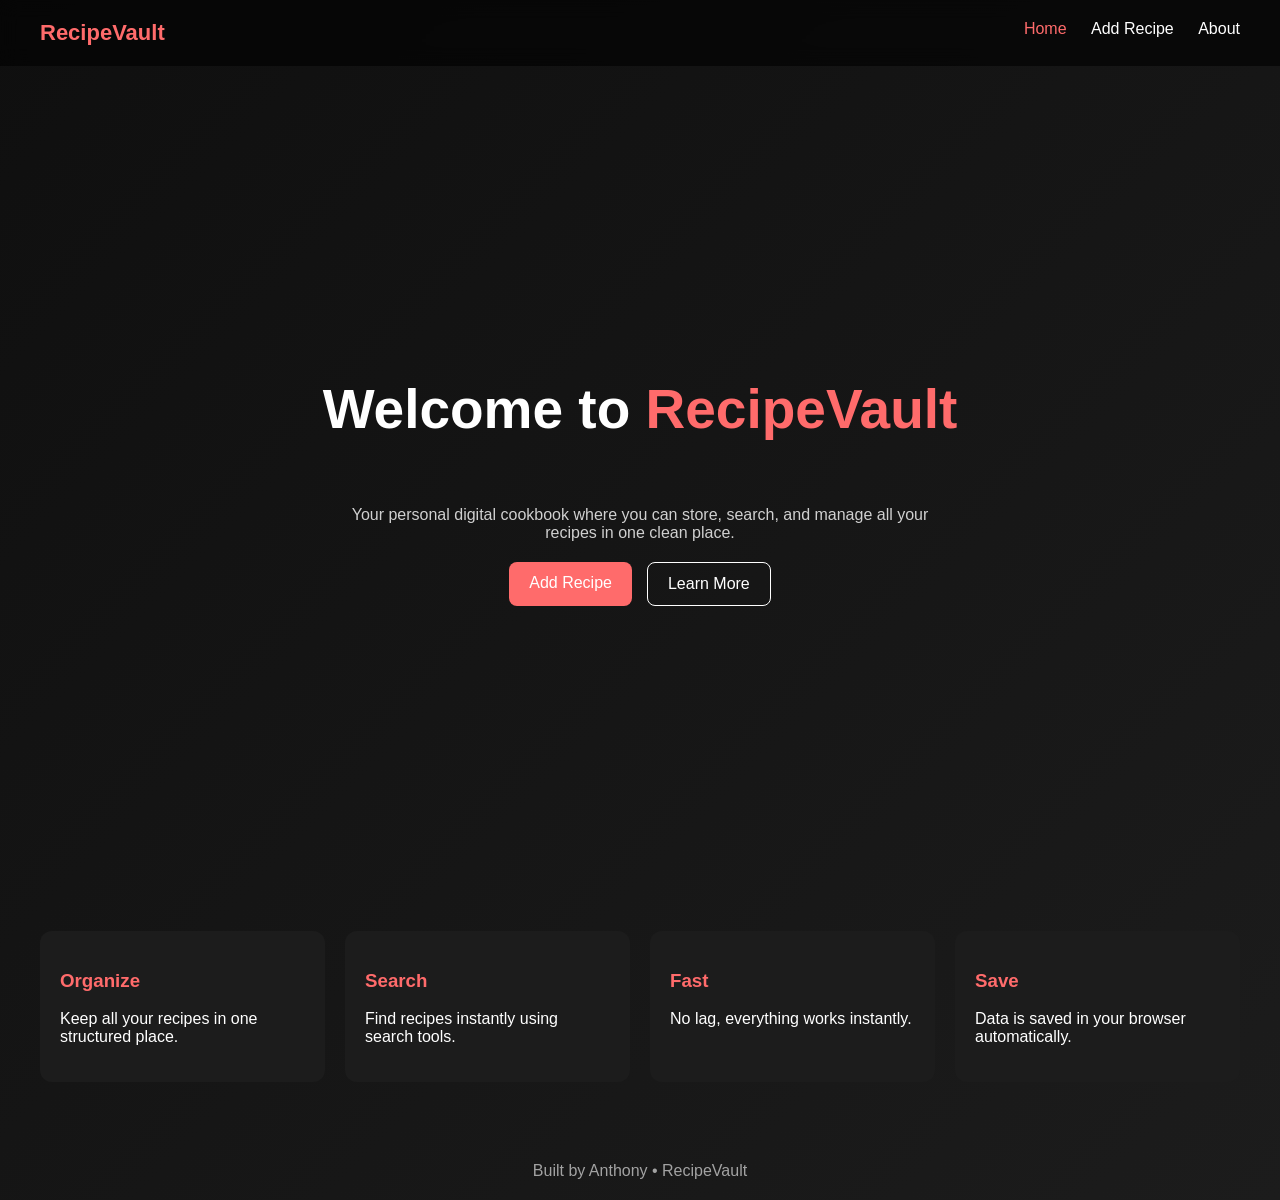
==== index.html @ 1d3d73d4 "Add initial HTML, CSS, and JavaScript files for RecipeVault" ====
<!DOCTYPE html>
<html lang="en">
<head>
  <title>RecipeVault</title>
  <link rel="stylesheet" href="styles.css" />
</head>
<body>

  <nav>
    <div class="logo">RecipeVault</div>
    <div>
      <a href="index.html" class="active">Home</a>
      <a href="add-recipe.html">Add Recipe</a>
      <a href="about.html">About</a>
    </div>
  </nav>

  <section class="hero">
    <h1>Welcome to <span>RecipeVault</span></h1>
    <p>
      Your personal digital cookbook where you can store, search, and manage all your recipes in one clean place.
    </p>

    <div class="buttons">
      <a href="add-recipe.html" class="btn btn-primary">Add Recipe</a>
      <a href="about.html" class="btn btn-secondary">Learn More</a>
    </div>
  </section>

  <section class="features">

    <div class="card">
      <h3>Organize</h3>
      <p>Keep all your recipes in one structured place.</p>
    </div>

    <div class="card">
      <h3>Search</h3>
      <p>Find recipes instantly using search tools.</p>
    </div>

    <div class="card">
      <h3>Fast</h3>
      <p>No lag, everything works instantly.</p>
    </div>

    <div class="card">
      <h3>Save</h3>
      <p>Data is saved in your browser automatically.</p>
    </div>

  </section>

  <footer>
    Built by Anthony • RecipeVault
  </footer>

  <script src="script.js"></script>
</body>
</html>
---- styles.css ----
body {
  margin: 0;
  font-family: Arial, sans-serif;
  background: linear-gradient(135deg, #0f0f0f, #1c1c1c);
  color: white;
}

nav {
  display: flex;
  justify-content: space-between;
  padding: 20px 40px;
  background: rgba(0,0,0,0.6);
  backdrop-filter: blur(10px);
  position: sticky;
  top: 0;
}

nav .logo {
  color: #ff6b6b;
  font-weight: bold;
  font-size: 22px;
}

nav a {
  color: white;
  text-decoration: none;
  margin-left: 20px;
}

nav a:hover {
  color: #ff6b6b;
}

nav a.active {
  color: #ff6b6b;
}

.hero {
  height: 85vh;
  display: flex;
  flex-direction: column;
  justify-content: center;
  align-items: center;
  text-align: center;
  padding: 20px;
}

.hero h1 {
  font-size: 55px;
}

.hero h1 span {
  color: #ff6b6b;
}

.hero p {
  max-width: 600px;
  opacity: 0.8;
  margin: 20px 0;
}

.buttons {
  display: flex;
  gap: 15px;
}

.btn {
  padding: 12px 20px;
  border-radius: 8px;
  text-decoration: none;
  color: white;
}

.btn-primary {
  background: #ff6b6b;
}

.btn-primary:hover {
  background: #ff4b4b;
}

.btn-secondary {
  border: 1px solid white;
}

.btn-secondary:hover {
  background: white;
  color: black;
}

.features {
  display: grid;
  grid-template-columns: repeat(auto-fit, minmax(220px, 1fr));
  gap: 20px;
  padding: 60px 40px;
}

.card {
  background: #1c1c1c;
  padding: 20px;
  border-radius: 12px;
  transition: 0.3s;
}

.card:hover {
  transform: translateY(-5px);
  background: #262626;
}

.card h3 {
  color: #ff6b6b;
}

footer {
  text-align: center;
  padding: 20px;
  opacity: 0.6;
}
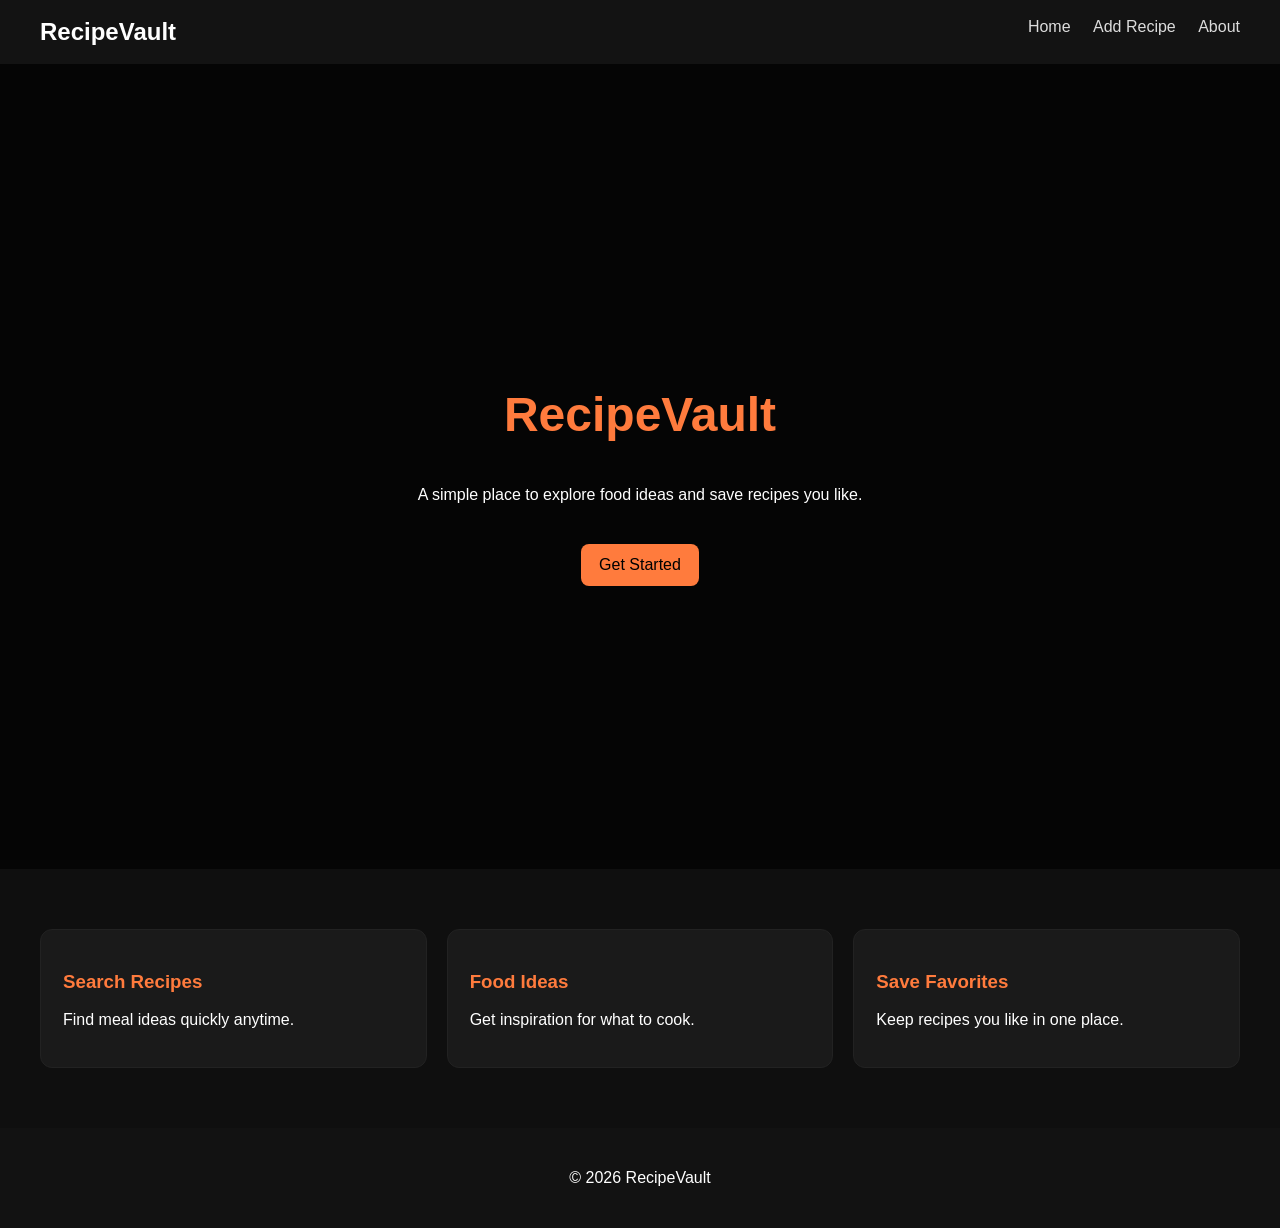
==== commit 414df764: "Refactor index.html, index.js, and styles.css for improved layout and functionality" ====
--- a/index.html
+++ b/index.html
@@ -2,59 +2,55 @@
 <html lang="en">
 <head>
   <title>RecipeVault</title>
-  <link rel="stylesheet" href="styles.css" />
+  <link rel="stylesheet" href="styles.css">
 </head>
 <body>
 
-  <nav>
-    <div class="logo">RecipeVault</div>
-    <div>
-      <a href="index.html" class="active">Home</a>
-      <a href="add-recipe.html">Add Recipe</a>
-      <a href="about.html">About</a>
-    </div>
-  </nav>
+<div class="page-fade"></div>
 
-  <section class="hero">
-    <h1>Welcome to <span>RecipeVault</span></h1>
-    <p>
-      Your personal digital cookbook where you can store, search, and manage all your recipes in one clean place.
+<nav>
+  <h2>RecipeVault</h2>
+  <div>
+    <a href="index.html">Home</a>
+    <a href="add-recipe.html">Add Recipe</a>
+    <a href="about.html">About</a>
+  </div>
+</nav>
+
+<section class="hero">
+  <div class="hero-box">
+    <h1 class="fade">RecipeVault</h1>
+    <p class="fade">
+      A simple place to explore food ideas and save recipes you like.
     </p>
 
-    <div class="buttons">
-      <a href="add-recipe.html" class="btn btn-primary">Add Recipe</a>
-      <a href="about.html" class="btn btn-secondary">Learn More</a>
-    </div>
-  </section>
+    <a href="add-recipe.html" class="btn fade">Get Started</a>
+  </div>
+</section>
 
-  <section class="features">
+<section class="features">
 
-    <div class="card">
-      <h3>Organize</h3>
-      <p>Keep all your recipes in one structured place.</p>
-    </div>
+  <div class="card slide">
+    <h3>Search Recipes</h3>
+    <p>Find meal ideas quickly anytime.</p>
+  </div>
 
-    <div class="card">
-      <h3>Search</h3>
-      <p>Find recipes instantly using search tools.</p>
-    </div>
+  <div class="card slide">
+    <h3>Food Ideas</h3>
+    <p>Get inspiration for what to cook.</p>
+  </div>
 
-    <div class="card">
-      <h3>Fast</h3>
-      <p>No lag, everything works instantly.</p>
-    </div>
+  <div class="card slide">
+    <h3>Save Favorites</h3>
+    <p>Keep recipes you like in one place.</p>
+  </div>
 
-    <div class="card">
-      <h3>Save</h3>
-      <p>Data is saved in your browser automatically.</p>
-    </div>
+</section>
 
-  </section>
+<footer>
+  <p>© 2026 RecipeVault</p>
+</footer>
 
-  <footer>
-    Built by Anthony • RecipeVault
-  </footer>
-
-  <script src="script.js"></script>
+<script src="index.js"></script>
 </body>
 </html>
--- a/styles.css
+++ b/styles.css
@@ -1,91 +1,103 @@
 body {
   margin: 0;
   font-family: Arial, sans-serif;
-  background: linear-gradient(135deg, #0f0f0f, #1c1c1c);
+  background: #0f0f0f;
   color: white;
+  overflow-x: hidden;
+}
+
+.page-fade {
+  position: fixed;
+  width: 100%;
+  height: 100%;
+  background: #0f0f0f;
+  z-index: 999;
+  animation: fadeOut 0.8s forwards;
+}
+
+@keyframes fadeOut {
+  to {
+    opacity: 0;
+    visibility: hidden;
+  }
 }
 
 nav {
   display: flex;
   justify-content: space-between;
-  padding: 20px 40px;
-  background: rgba(0,0,0,0.6);
-  backdrop-filter: blur(10px);
+  padding: 18px 40px;
+  background: rgba(20, 20, 20, 0.9);
   position: sticky;
   top: 0;
 }
 
-nav .logo {
-  color: #ff6b6b;
-  font-weight: bold;
-  font-size: 22px;
+nav h2 {
+  margin: 0;
 }
 
 nav a {
-  color: white;
+  color: #ddd;
+  margin-left: 18px;
   text-decoration: none;
-  margin-left: 20px;
 }
 
 nav a:hover {
-  color: #ff6b6b;
-}
-
-nav a.active {
-  color: #ff6b6b;
+  color: #ff7b3d;
 }
 
 .hero {
   height: 85vh;
   display: flex;
-  flex-direction: column;
   justify-content: center;
   align-items: center;
   text-align: center;
   padding: 20px;
+
+  background-image: url("https://images.unsplash.com/photo-1504674900247-0877df9cc836");
+  background-size: cover;
+  background-position: center;
+  position: relative;
+}
+
+.hero::before {
+  content: "";
+  position: absolute;
+  top: 0;
+  left: 0;
+  width: 100%;
+  height: 100%;
+  background: rgba(0,0,0,0.65);
+}
+
+.hero-box {
+  position: relative;
+  max-width: 600px;
+  z-index: 2;
 }
 
 .hero h1 {
-  font-size: 55px;
-}
-
-.hero h1 span {
-  color: #ff6b6b;
+  font-size: 48px;
+  color: #ff7b3d;
 }
 
 .hero p {
-  max-width: 600px;
   opacity: 0.8;
-  margin: 20px 0;
-}
-
-.buttons {
-  display: flex;
-  gap: 15px;
+  line-height: 1.6;
 }
 
 .btn {
-  padding: 12px 20px;
+  display: inline-block;
+  margin-top: 20px;
+  padding: 12px 18px;
+  background: #ff7b3d;
+  color: black;
+  text-decoration: none;
   border-radius: 8px;
-  text-decoration: none;
-  color: white;
+  transition: 0.3s;
 }
 
-.btn-primary {
-  background: #ff6b6b;
-}
-
-.btn-primary:hover {
-  background: #ff4b4b;
-}
-
-.btn-secondary {
-  border: 1px solid white;
-}
-
-.btn-secondary:hover {
-  background: white;
-  color: black;
+.btn:hover {
+  transform: scale(1.05);
 }
 
 .features {
@@ -96,23 +108,55 @@
 }
 
 .card {
-  background: #1c1c1c;
-  padding: 20px;
+  background: #1a1a1a;
+  padding: 22px;
   border-radius: 12px;
+  border: 1px solid #222;
   transition: 0.3s;
 }
 
 .card:hover {
-  transform: translateY(-5px);
-  background: #262626;
+  transform: translateY(-6px);
+  border-color: #ff7b3d;
 }
 
 .card h3 {
-  color: #ff6b6b;
+  color: #ff7b3d;
 }
 
 footer {
   text-align: center;
-  padding: 20px;
-  opacity: 0.6;
+  padding: 25px;
+  background: #121212;
+}
+
+.small {
+  font-size: 12px;
+  opacity: 0.5;
+}
+
+.fade {
+  opacity: 0;
+  animation: fadeIn 1s forwards;
+}
+
+.fade:nth-child(2) {
+  animation-delay: 0.3s;
+}
+
+@keyframes fadeIn {
+  to {
+    opacity: 1;
+  }
+}
+
+.slide {
+  opacity: 0;
+  transform: translateY(25px);
+  transition: 0.6s ease;
+}
+
+.slide.show {
+  opacity: 1;
+  transform: translateY(0);
 }
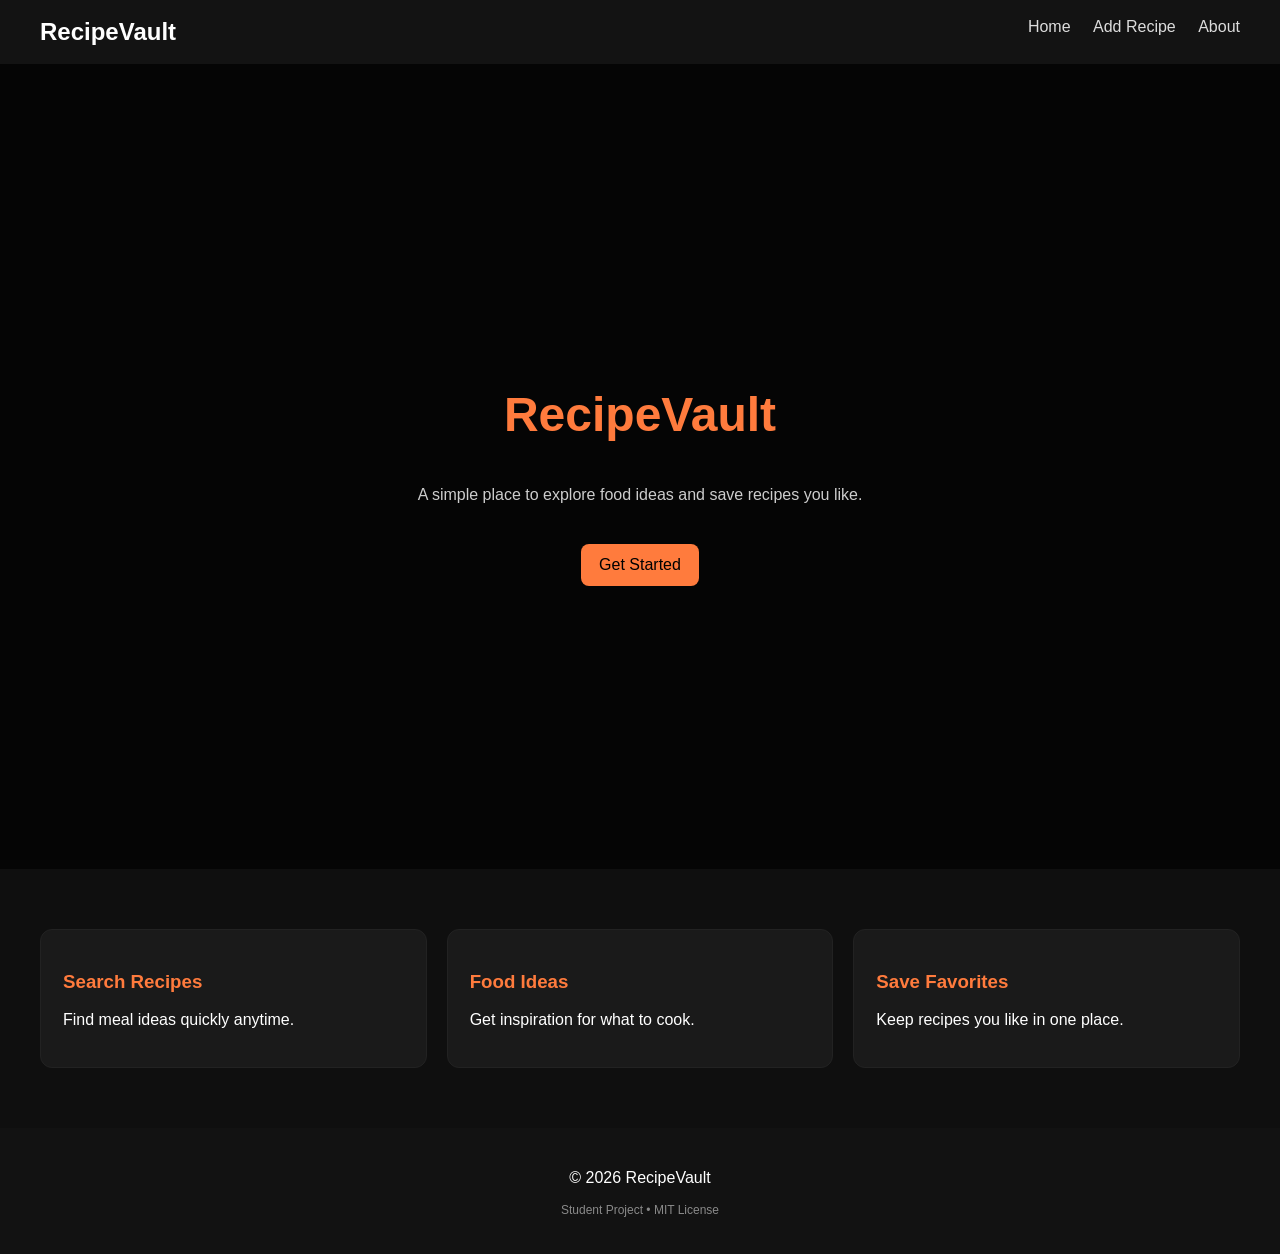
==== commit 226c5b41: "Refactor index.html and index.js for improved structure and functionality" ====
--- a/index.html
+++ b/index.html
@@ -1,15 +1,17 @@
 <!DOCTYPE html>
 <html lang="en">
 <head>
+  <meta charset="UTF-8">
   <title>RecipeVault</title>
   <link rel="stylesheet" href="styles.css">
 </head>
 <body>
 
-<div class="page-fade"></div>
+<div class="page-loader"></div>
 
 <nav>
-  <h2>RecipeVault</h2>
+  <h2 class="logo" onclick="reloadPage()">RecipeVault</h2>
+
   <div>
     <a href="index.html">Home</a>
     <a href="add-recipe.html">Add Recipe</a>
@@ -19,28 +21,28 @@
 
 <section class="hero">
   <div class="hero-box">
-    <h1 class="fade">RecipeVault</h1>
-    <p class="fade">
+    <h1>RecipeVault</h1>
+    <p>
       A simple place to explore food ideas and save recipes you like.
     </p>
 
-    <a href="add-recipe.html" class="btn fade">Get Started</a>
+    <a href="add-recipe.html" class="btn">Get Started</a>
   </div>
 </section>
 
 <section class="features">
 
-  <div class="card slide">
+  <div class="card">
     <h3>Search Recipes</h3>
     <p>Find meal ideas quickly anytime.</p>
   </div>
 
-  <div class="card slide">
+  <div class="card">
     <h3>Food Ideas</h3>
     <p>Get inspiration for what to cook.</p>
   </div>
 
-  <div class="card slide">
+  <div class="card">
     <h3>Save Favorites</h3>
     <p>Keep recipes you like in one place.</p>
   </div>
@@ -49,8 +51,9 @@
 
 <footer>
   <p>© 2026 RecipeVault</p>
+  <p class="small">Student Project • MIT License</p>
 </footer>
 
-<script src="index.js"></script>
+<script src="script.js"></script>
 </body>
 </html>
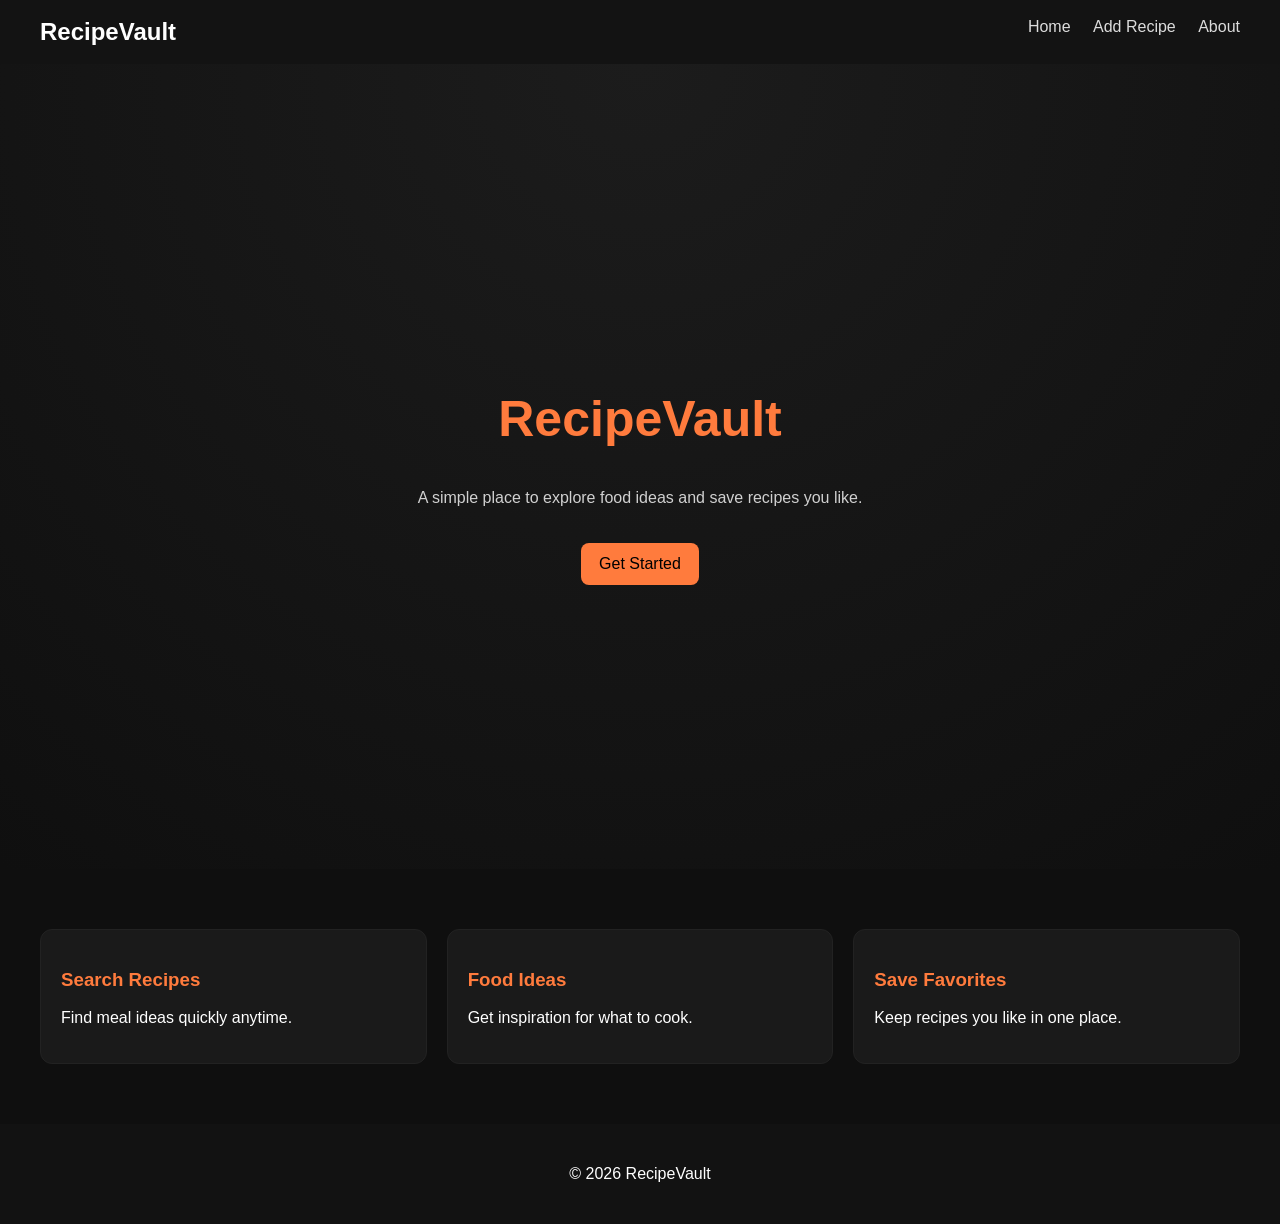
==== commit 5e5676c9: "Refactor index.html and index.js for improved functionality and structure; update styles.css for enh" ====
--- a/index.html
+++ b/index.html
@@ -1,7 +1,6 @@
 <!DOCTYPE html>
 <html lang="en">
 <head>
-  <meta charset="UTF-8">
   <title>RecipeVault</title>
   <link rel="stylesheet" href="styles.css">
 </head>
@@ -51,9 +50,8 @@
 
 <footer>
   <p>© 2026 RecipeVault</p>
-  <p class="small">Student Project • MIT License</p>
 </footer>
 
-<script src="script.js"></script>
+<script src="index.js"></script>
 </body>
 </html>
--- a/styles.css
+++ b/styles.css
@@ -3,16 +3,17 @@
   font-family: Arial, sans-serif;
   background: #0f0f0f;
   color: white;
-  overflow-x: hidden;
+  opacity: 1;
+  transition: opacity 0.3s ease;
 }
 
-.page-fade {
+.page-loader {
   position: fixed;
   width: 100%;
   height: 100%;
   background: #0f0f0f;
   z-index: 999;
-  animation: fadeOut 0.8s forwards;
+  animation: fadeOut 0.6s forwards;
 }
 
 @keyframes fadeOut {
@@ -31,8 +32,15 @@
   top: 0;
 }
 
-nav h2 {
+.logo {
   margin: 0;
+  cursor: pointer;
+  transition: 0.3s;
+}
+
+.logo:hover {
+  color: #ff7b3d;
+  text-shadow: 0 0 10px #ff7b3d;
 }
 
 nav a {
@@ -53,36 +61,17 @@
   text-align: center;
   padding: 20px;
 
-  background-image: url("https://images.unsplash.com/photo-1504674900247-0877df9cc836");
-  background-size: cover;
-  background-position: center;
-  position: relative;
-}
-
-.hero::before {
-  content: "";
-  position: absolute;
-  top: 0;
-  left: 0;
-  width: 100%;
-  height: 100%;
-  background: rgba(0,0,0,0.65);
-}
-
-.hero-box {
-  position: relative;
-  max-width: 600px;
-  z-index: 2;
+  background: radial-gradient(circle at top, #1c1c1c, #0f0f0f);
 }
 
 .hero h1 {
-  font-size: 48px;
+  font-size: 50px;
   color: #ff7b3d;
 }
 
 .hero p {
   opacity: 0.8;
-  line-height: 1.6;
+  max-width: 500px;
 }
 
 .btn {
@@ -109,14 +98,14 @@
 
 .card {
   background: #1a1a1a;
-  padding: 22px;
+  padding: 20px;
   border-radius: 12px;
   border: 1px solid #222;
   transition: 0.3s;
 }
 
 .card:hover {
-  transform: translateY(-6px);
+  transform: translateY(-5px);
   border-color: #ff7b3d;
 }
 
@@ -133,30 +122,4 @@
 .small {
   font-size: 12px;
   opacity: 0.5;
-}
-
-.fade {
-  opacity: 0;
-  animation: fadeIn 1s forwards;
-}
-
-.fade:nth-child(2) {
-  animation-delay: 0.3s;
-}
-
-@keyframes fadeIn {
-  to {
-    opacity: 1;
-  }
-}
-
-.slide {
-  opacity: 0;
-  transform: translateY(25px);
-  transition: 0.6s ease;
-}
-
-.slide.show {
-  opacity: 1;
-  transform: translateY(0);
 }
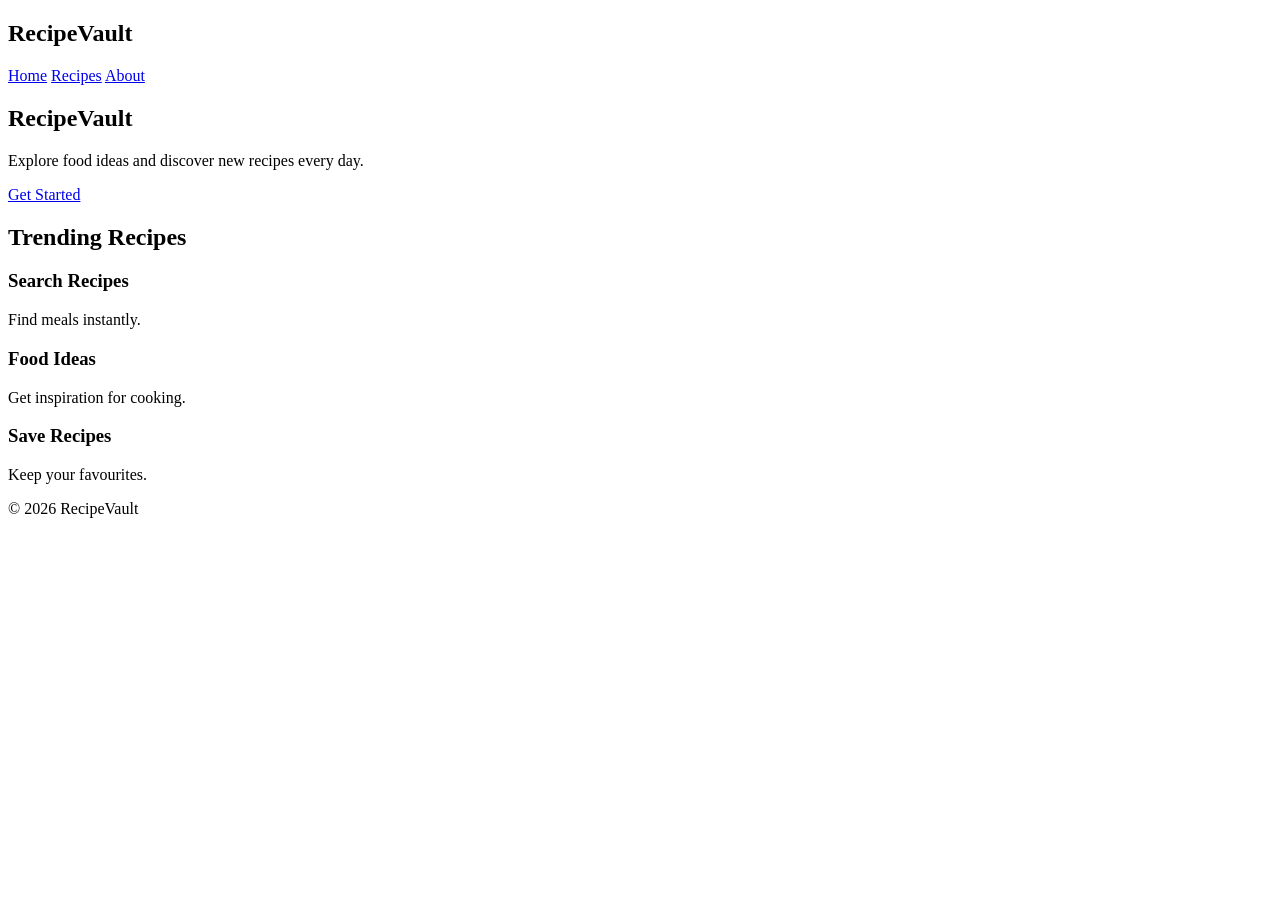
==== commit 37307717: "Refactor index.html and index.js for improved content clarity; update styles.css for enhanced layout" ====
--- a/index.html
+++ b/index.html
@@ -2,7 +2,7 @@
 <html lang="en">
 <head>
   <title>RecipeVault</title>
-  <link rel="stylesheet" href="styles.css">
+  <link rel="stylesheet" href="home.css">
 </head>
 <body>
 
@@ -13,7 +13,7 @@
 
   <div>
     <a href="index.html">Home</a>
-    <a href="add-recipe.html">Add Recipe</a>
+    <a href="add-recipe.html">Recipes</a>
     <a href="about.html">About</a>
   </div>
 </nav>
@@ -21,29 +21,31 @@
 <section class="hero">
   <div class="hero-box">
     <h1>RecipeVault</h1>
-    <p>
-      A simple place to explore food ideas and save recipes you like.
-    </p>
-
+    <p>Explore food ideas and discover new recipes every day.</p>
     <a href="add-recipe.html" class="btn">Get Started</a>
   </div>
+</section>
+
+<section class="trending">
+  <h2>Trending Recipes</h2>
+  <div id="trendingResults"></div>
 </section>
 
 <section class="features">
 
   <div class="card">
     <h3>Search Recipes</h3>
-    <p>Find meal ideas quickly anytime.</p>
+    <p>Find meals instantly.</p>
   </div>
 
   <div class="card">
     <h3>Food Ideas</h3>
-    <p>Get inspiration for what to cook.</p>
+    <p>Get inspiration for cooking.</p>
   </div>
 
   <div class="card">
-    <h3>Save Favorites</h3>
-    <p>Keep recipes you like in one place.</p>
+    <h3>Save Recipes</h3>
+    <p>Keep your favourites.</p>
   </div>
 
 </section>
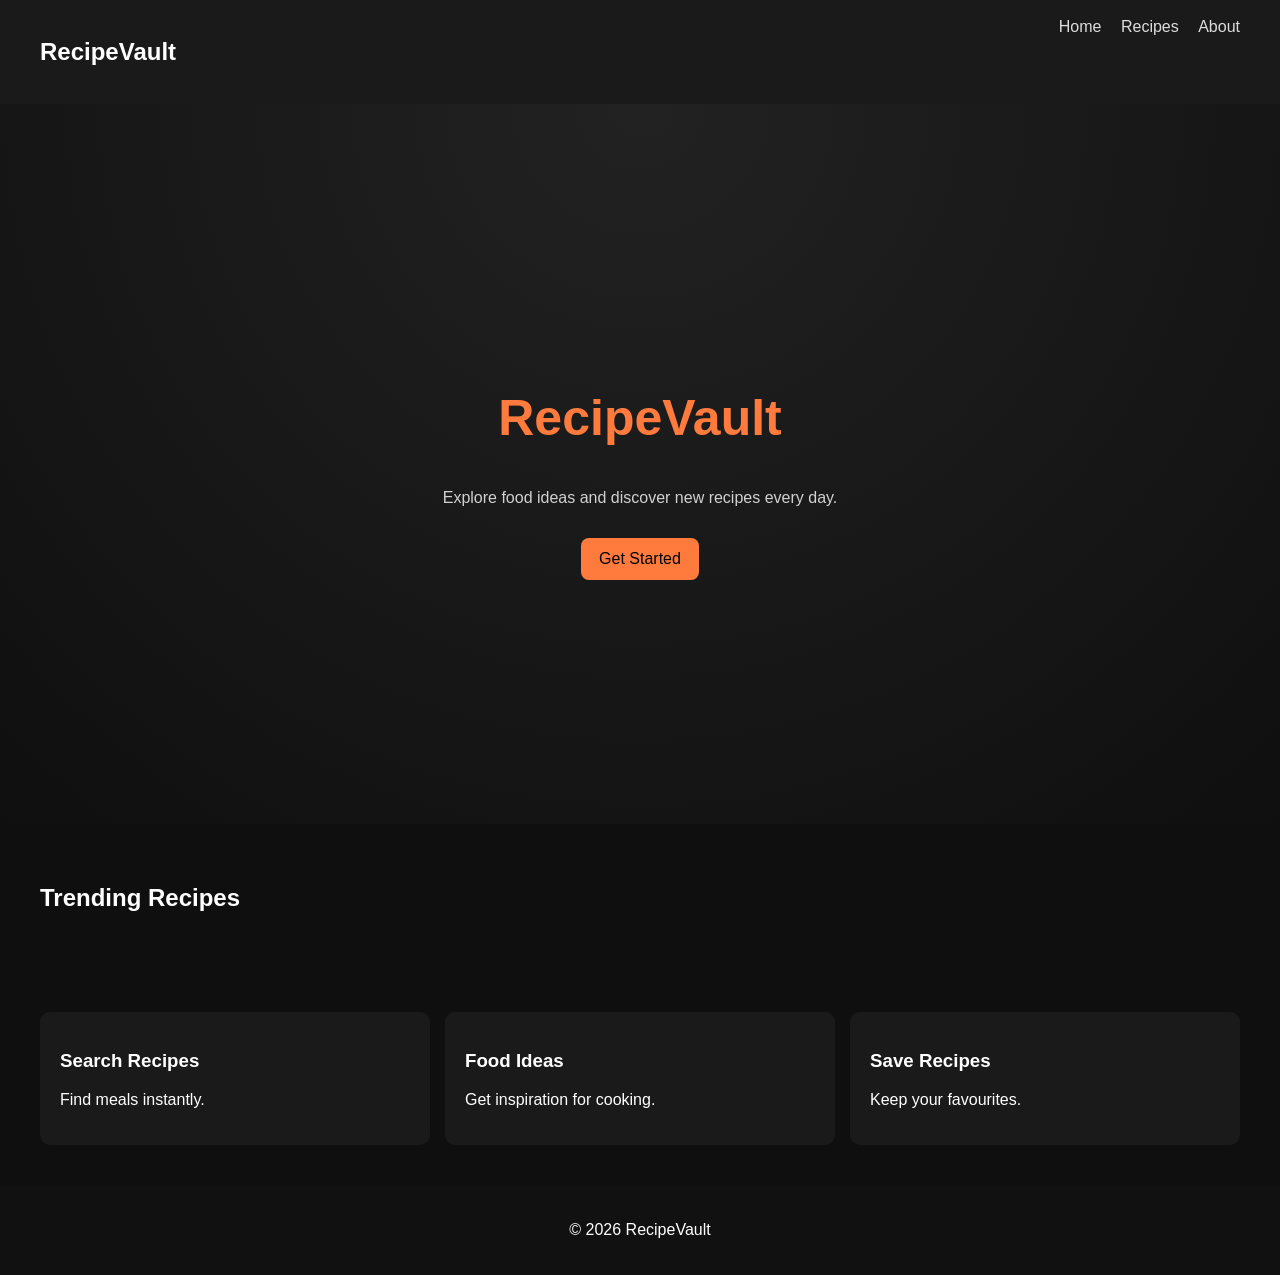
==== commit 59e4fc71: "Fix stylesheet link in index.html to reference styles.css" ====
--- a/index.html
+++ b/index.html
@@ -2,7 +2,7 @@
 <html lang="en">
 <head>
   <title>RecipeVault</title>
-  <link rel="stylesheet" href="home.css">
+  <link rel="stylesheet" href="styles.css">
 </head>
 <body>
 
--- a/styles.css
+++ b/styles.css
@@ -0,0 +1,117 @@
+body {
+  margin: 0;
+  font-family: Arial, sans-serif;
+  background: #0f0f0f;
+  color: white;
+}
+
+nav {
+  display: flex;
+  justify-content: space-between;
+  padding: 18px 40px;
+  background: #1a1a1a;
+}
+
+.logo {
+  cursor: pointer;
+  transition: 0.3s;
+}
+
+.logo:hover {
+  color: #ff7b3d;
+  text-shadow: 0 0 10px #ff7b3d;
+}
+
+nav a {
+  color: #ddd;
+  margin-left: 15px;
+  text-decoration: none;
+}
+
+nav a:hover {
+  color: #ff7b3d;
+}
+
+.hero {
+  height: 80vh;
+  display: flex;
+  justify-content: center;
+  align-items: center;
+  text-align: center;
+  background: radial-gradient(circle at top, #222, #0f0f0f);
+}
+
+.hero h1 {
+  font-size: 50px;
+  color: #ff7b3d;
+}
+
+.hero p {
+  opacity: 0.8;
+}
+
+.btn {
+  display: inline-block;
+  margin-top: 15px;
+  padding: 12px 18px;
+  background: #ff7b3d;
+  color: black;
+  text-decoration: none;
+  border-radius: 8px;
+  transition: 0.3s;
+}
+
+.btn:hover {
+  transform: scale(1.05);
+}
+
+.trending {
+  padding: 40px;
+}
+
+#trendingResults {
+  display: grid;
+  grid-template-columns: repeat(auto-fit, minmax(180px, 1fr));
+  gap: 15px;
+}
+
+.trend-card {
+  background: #1a1a1a;
+  border-radius: 10px;
+  overflow: hidden;
+  cursor: pointer;
+  transition: 0.3s;
+}
+
+.trend-card:hover {
+  transform: scale(1.03);
+  border: 1px solid #ff7b3d;
+}
+
+.trend-card img {
+  width: 100%;
+}
+
+.features {
+  display: grid;
+  grid-template-columns: repeat(auto-fit, minmax(200px, 1fr));
+  padding: 40px;
+  gap: 15px;
+}
+
+.card {
+  background: #1a1a1a;
+  padding: 20px;
+  border-radius: 10px;
+}
+
+footer {
+  text-align: center;
+  padding: 20px;
+  background: #111;
+}
+
+.small {
+  font-size: 12px;
+  opacity: 0.5;
+}
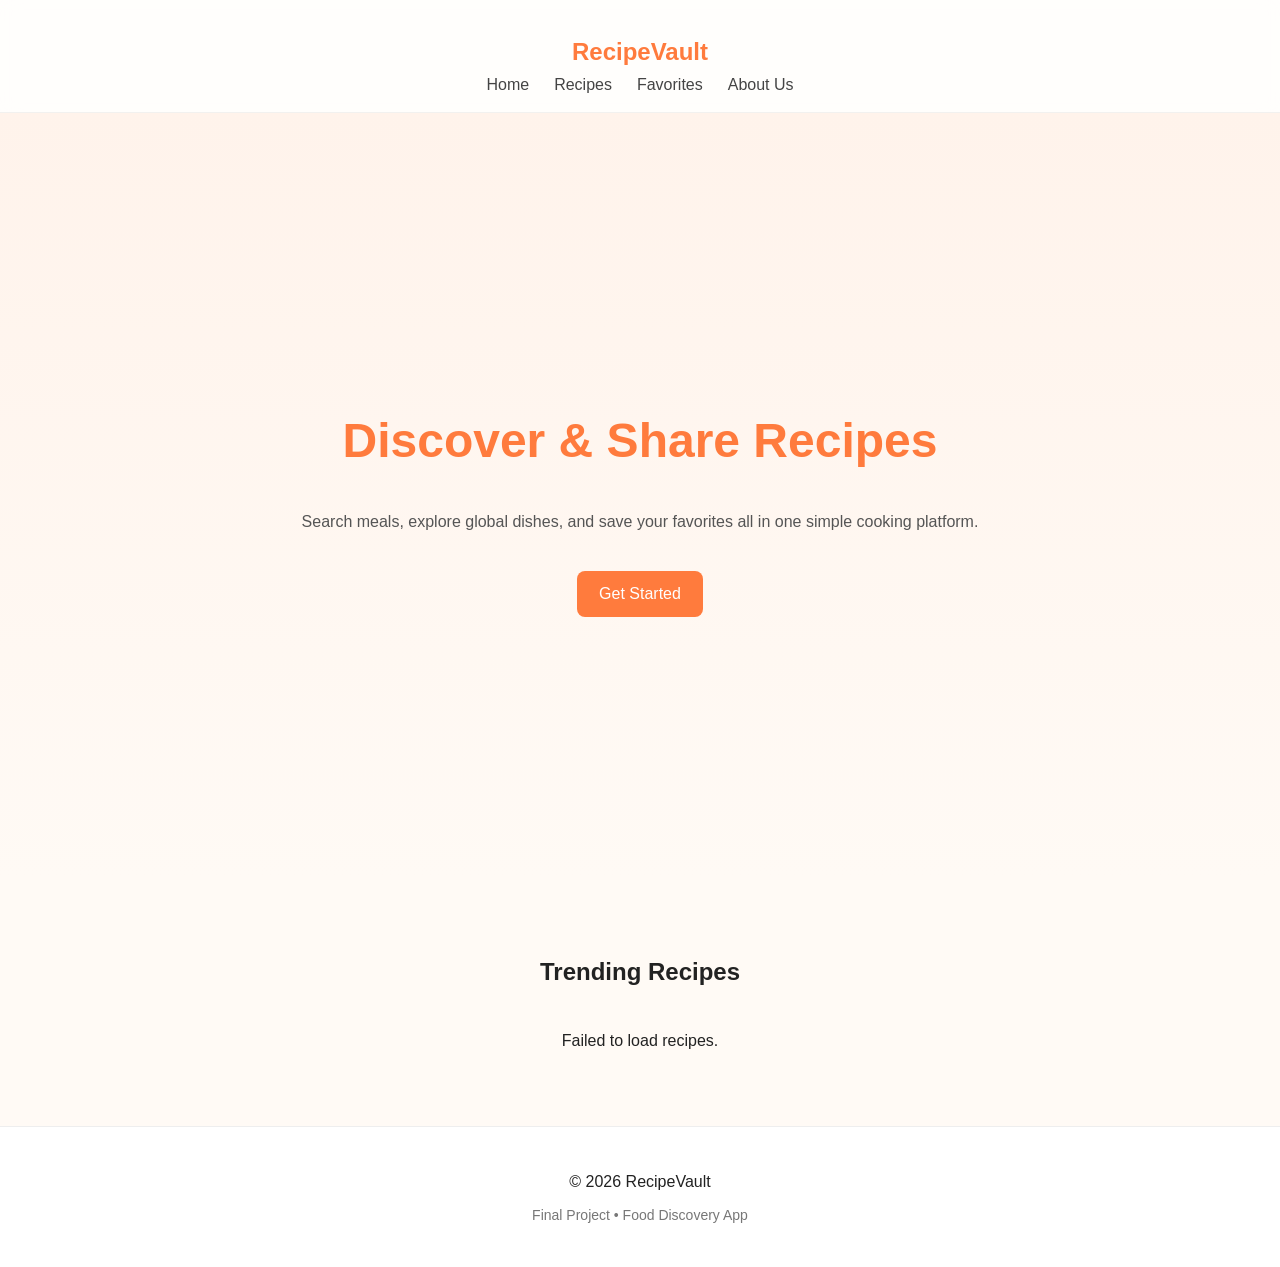
==== commit 2afba8a7: "Update add-recipe page and navigation; fix stylesheet and script references, enhance trending recipe" ====
--- a/index.html
+++ b/index.html
@@ -1,57 +1,65 @@
 <!DOCTYPE html>
 <html lang="en">
 <head>
+
   <title>RecipeVault</title>
-  <link rel="stylesheet" href="styles.css">
+
+  <link rel="stylesheet" href="index.css">
 </head>
 <body>
 
-<div class="page-loader"></div>
+<nav>
 
-<nav>
-  <h2 class="logo" onclick="reloadPage()">RecipeVault</h2>
+  <h2 class="logo" onclick="reloadPage()">
+    RecipeVault
+  </h2>
 
-  <div>
+  <div class="nav-links">
+
     <a href="index.html">Home</a>
     <a href="add-recipe.html">Recipes</a>
-    <a href="about.html">About</a>
+    <a href="favorites.html">Favorites</a>
+    <a href="about.html">About Us</a>
+
   </div>
+
 </nav>
 
 <section class="hero">
+
   <div class="hero-box">
-    <h1>RecipeVault</h1>
-    <p>Explore food ideas and discover new recipes every day.</p>
-    <a href="add-recipe.html" class="btn">Get Started</a>
-  </div>
-</section>
 
-<section class="trending">
-  <h2>Trending Recipes</h2>
-  <div id="trendingResults"></div>
-</section>
+    <h1>Discover & Share Recipes</h1>
 
-<section class="features">
+    <p>
+      Search meals, explore global dishes, and save your favorites
+      all in one simple cooking platform.
+    </p>
 
-  <div class="card">
-    <h3>Search Recipes</h3>
-    <p>Find meals instantly.</p>
-  </div>
+    <a href="add-recipe.html" class="btn">
+      Get Started
+    </a>
 
-  <div class="card">
-    <h3>Food Ideas</h3>
-    <p>Get inspiration for cooking.</p>
-  </div>
-
-  <div class="card">
-    <h3>Save Recipes</h3>
-    <p>Keep your favourites.</p>
   </div>
 
 </section>
 
+<section class="trending">
+
+  <h2>Trending Recipes</h2>
+
+  <div id="trendingRecipes"></div>
+
+</section>
+
 <footer>
+
   <p>© 2026 RecipeVault</p>
+
+  <p class="small">
+    Final Project • Food Discovery App
+  </p>
+
 </footer>
 
 <script src="index.js"></script>
--- a/index.css
+++ b/index.css
@@ -0,0 +1,190 @@
+body{
+  margin:0;
+  font-family:Arial,sans-serif;
+  background:#fffaf5;
+  color:#222;
+}
+
+nav{
+  display:flex;
+  justify-content:center;
+  align-items:center;
+  flex-direction:column;
+  padding:18px;
+
+  position:sticky;
+  top:0;
+  z-index:100;
+
+  background:rgba(255,255,255,0.7);
+  backdrop-filter:blur(10px);
+  -webkit-backdrop-filter:blur(10px);
+
+  border-bottom:1px solid rgba(0,0,0,0.05);
+
+  animation:fadeDown 0.6s ease;
+}
+
+.logo{
+  color:#ff7b3d;
+  cursor:pointer;
+  margin-bottom:10px;
+}
+
+.nav-links{
+  display:flex;
+  gap:25px;
+  justify-content:center;
+  flex-wrap:wrap;
+}
+
+.nav-links a{
+  text-decoration:none;
+  color:#444;
+  font-weight:500;
+  transition:0.3s;
+}
+
+.nav-links a:hover{
+  color:#ff7b3d;
+  transform:translateY(-2px);
+}
+
+.hero{
+  height:85vh;
+  display:flex;
+  justify-content:center;
+  align-items:center;
+  text-align:center;
+
+  background:linear-gradient(to bottom,#fff3eb,#fffaf5);
+
+  animation:fadeUp 1s ease;
+}
+
+.hero-box{
+  max-width:700px;
+  padding:20px;
+}
+
+.hero h1{
+  font-size:48px;
+  color:#ff7b3d;
+
+  animation:zoomIn 0.8s ease;
+}
+
+.hero p{
+  color:#555;
+  line-height:1.7;
+
+  animation:fadeUp 1.2s ease;
+}
+
+.btn{
+  display:inline-block;
+  margin-top:20px;
+  padding:14px 22px;
+  background:#ff7b3d;
+  color:white;
+  text-decoration:none;
+  border-radius:8px;
+  transition:0.3s;
+
+  animation:fadeUp 1.4s ease;
+}
+
+.btn:hover{
+  transform:translateY(-3px);
+}
+
+.trending{
+  padding:60px 20px;
+  text-align:center;
+
+  animation:fadeUp 1s ease;
+}
+
+#trendingRecipes{
+  display:grid;
+  grid-template-columns:repeat(auto-fit,minmax(250px,1fr));
+  gap:20px;
+  margin-top:30px;
+}
+
+.card{
+  background:white;
+  border-radius:14px;
+  overflow:hidden;
+  box-shadow:0 4px 12px rgba(0,0,0,0.08);
+  transition:0.3s;
+
+  animation:fadeUp 0.8s ease;
+}
+
+.card:hover{
+  transform:translateY(-5px);
+}
+
+.card img{
+  width:100%;
+  height:220px;
+  object-fit:cover;
+}
+
+.card h3{
+  padding:15px;
+}
+
+footer{
+  text-align:center;
+  padding:30px;
+  background:white;
+  border-top:1px solid #eee;
+}
+
+.small{
+  color:#777;
+  font-size:14px;
+}
+
+@keyframes fadeUp{
+  from{
+    opacity:0;
+    transform:translateY(30px);
+  }
+  to{
+    opacity:1;
+    transform:translateY(0);
+  }
+}
+
+@keyframes fadeDown{
+  from{
+    opacity:0;
+    transform:translateY(-20px);
+  }
+  to{
+    opacity:1;
+    transform:translateY(0);
+  }
+}
+
+@keyframes zoomIn{
+  from{
+    opacity:0;
+    transform:scale(0.9);
+  }
+  to{
+    opacity:1;
+    transform:scale(1);
+  }
+}
+
+@media(max-width:700px){
+
+  .hero h1{
+    font-size:34px;
+  }
+
+}
